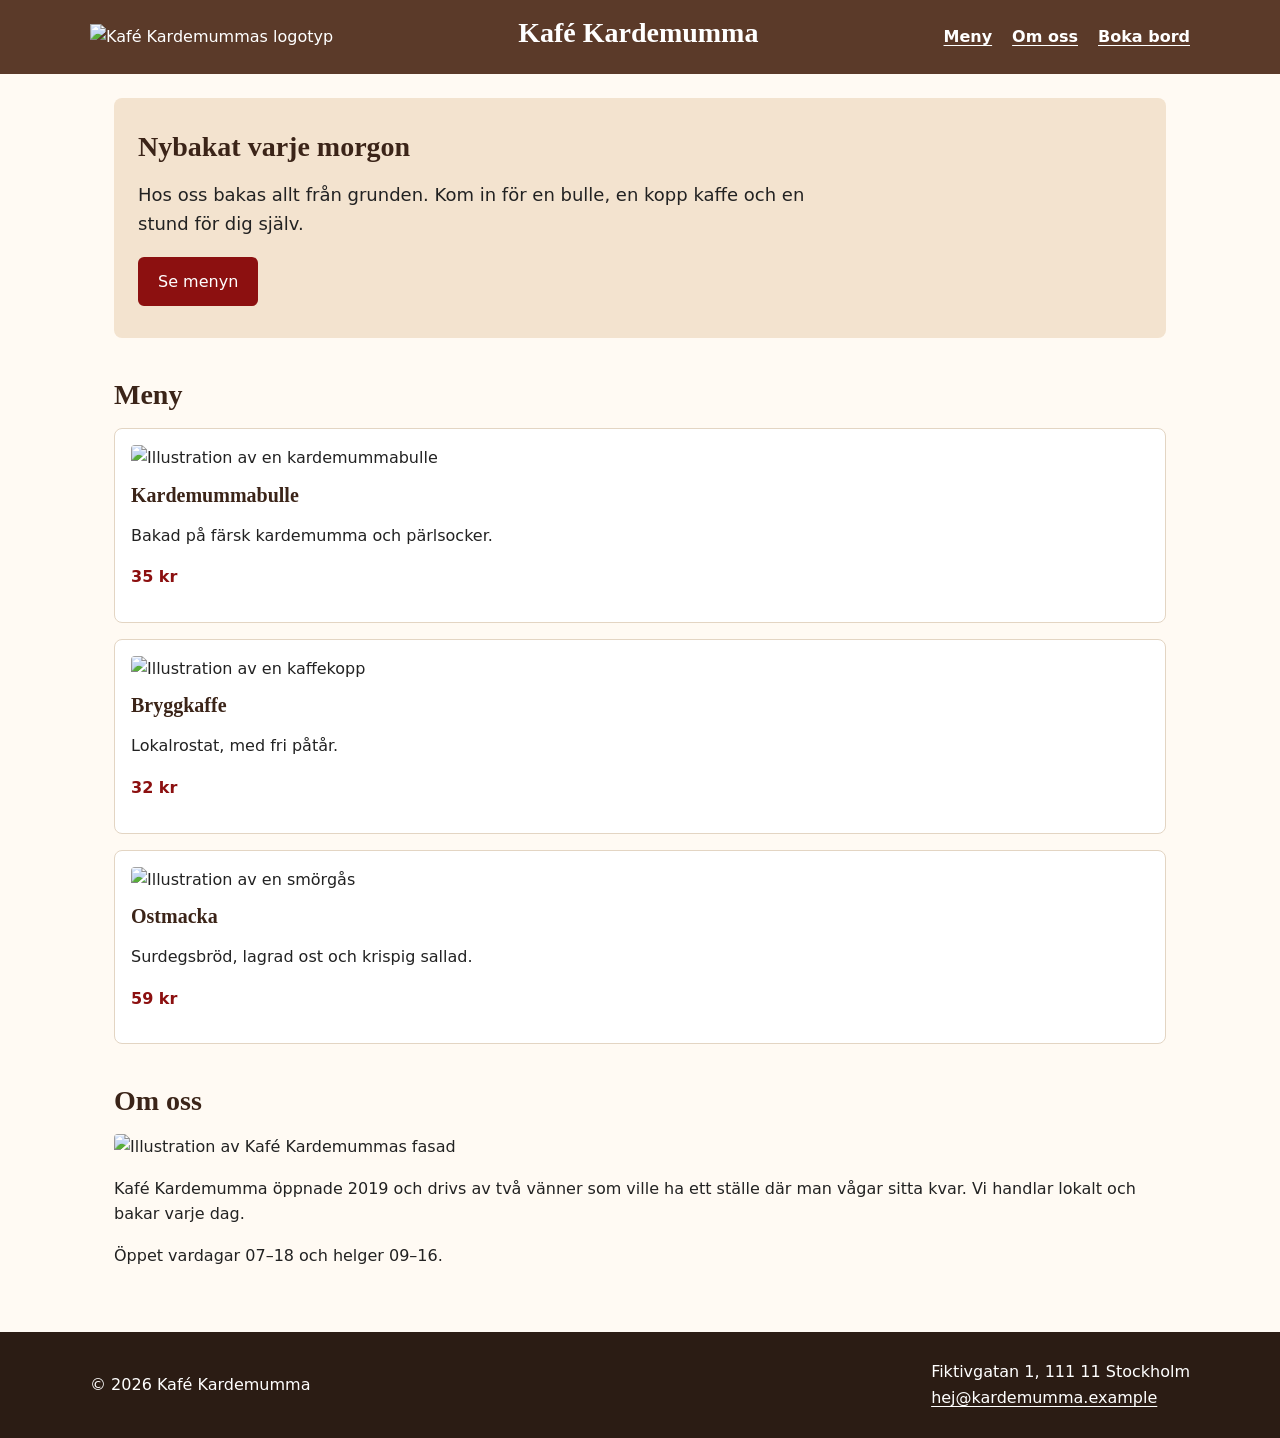
==== index.html @ 580e859e "Dag5: Justering sidhuvud och sidfot" ====
<!DOCTYPE html>
<html lang="sv">

<head>
  <meta charset="UTF-8">
  <meta name="viewport" content="width=device-width, initial-scale=1.0">
  <title>Kafé Kardemumma – fika i hjärtat av Stockholm</title>
  <link rel="stylesheet" href="styles.css">
</head>

<body>
  <header>
    <div class="container">
      <img src="images/logo.svg" alt="Kafé Kardemummas logotyp">
      <h1>Kafé Kardemumma</h1>
      <nav aria-label="Huvudmeny">
        <ul>
          <li><a href="#meny">Meny</a></li>
          <li><a href="#om-oss">Om oss</a></li>
          <li><a href="kontakt.html">Boka bord</a></li>
        </ul>
      </nav>
    </div>
  </header>

  <main>
    <section id="hero">
      <h2>Nybakat varje morgon</h2>
      <p>Hos oss bakas allt från grunden. Kom in för en bulle, en kopp kaffe och en stund för dig själv.</p>
      <a href="#meny" class="knapp">Se menyn</a>
    </section>

    <section id="meny">
      <h2>Meny</h2>
      <div class="meny-lista">
        <article>
          <img src="images/bulle.svg" alt="Illustration av en kardemummabulle">
          <h3>Kardemummabulle</h3>
          <p>Bakad på färsk kardemumma och pärlsocker.</p>
          <p class="pris">35 kr</p>
        </article>
        <article>
          <img src="images/kaffe.svg" alt="Illustration av en kaffekopp">
          <h3>Bryggkaffe</h3>
          <p>Lokalrostat, med fri påtår.</p>
          <p class="pris">32 kr</p>
        </article>
        <article>
          <img src="images/smorgas.svg" alt="Illustration av en smörgås">
          <h3>Ostmacka</h3>
          <p>Surdegsbröd, lagrad ost och krispig sallad.</p>
          <p class="pris">59 kr</p>
        </article>
      </div>
    </section>

    <section id="om-oss">
      <h2>Om oss</h2>
      <img src="images/kafe.svg" alt="Illustration av Kafé Kardemummas fasad">
      <p>Kafé Kardemumma öppnade 2019 och drivs av två vänner som ville ha ett ställe där man vågar sitta kvar. Vi
        handlar lokalt och bakar varje dag.</p>
      <p>Öppet vardagar 07–18 och helger 09–16.</p>
    </section>
  </main>

  <footer>
    <div class="container">
      <p>&copy; 2026 Kafé Kardemumma</p>
      <address>
        Fiktivgatan 1, 111 11 Stockholm<br>
        <a href="mailto:hej@kardemumma.example">hej@kardemumma.example</a>
      </address>
    </div>
  </footer>
</body>

</html>
---- styles.css ----
/* ===== Dag 3: grunder, boxmodell ===== */
*,
*::before,
*::after {
  box-sizing: border-box;
}

body {
  margin: 0;
  font-family: Arial, sans-serif;
  color: #222222;
  background-color: #fffaf3;
}

header {
  background-color: #5b3a29;
  color: #ffffff;
  padding: 16px 24px;
}

header h1 {
  margin: 0 0 8px;
}

nav ul {
  display: flex;
  gap: 20px;
  /* flex-direction: column; */
  list-style: none;
  margin: 0;
  padding: 0;
}

nav a {
  color: #ffffff;
}

main {
  padding: 24px;
  max-width: 1100px;
  margin: 0 auto;
}

section {
  margin-bottom: 40px;
}

article {
  background-color: #ffffff;
  border: 1px solid #e3d5c3;
  border-radius: 8px;
  padding: 16px;
  margin-bottom: 16px;
}

article img,
#om-oss img {
  max-width: 100%;
  height: auto;
  border-radius: 4px;
}

.knapp {
  display: inline-block;
  background-color: #8c1010;
  color: #ffffff;
  padding: 12px 20px;
  border: 0;
  border-radius: 6px;
  text-decoration: none;
}

.container {
  display: flex;
  justify-content: space-between;
  align-items: center;
  flex-wrap: wrap;
  max-width: 1100px;
  margin: 0 auto;
  gap: 24px;
}

footer {
  background-color: #2b1c14;
  color: #ffffff;
  padding: 24px;
}

footer a {
  color: #ffffff;
}

address {
  font-style: normal;
}

/* ===== Dag 4: typografi och färg ===== */
body {
  font-family:
    system-ui,
    -apple-system,
    "Segoe UI",
    Roboto,
    sans-serif;
  font-size: 1rem;
  line-height: 1.6;
}

h1,
h2,
h3 {
  font-family: Georgia, "Times New Roman", serif;
  line-height: 1.2;
  color: #3b2418;
}

header h1 {
  color: #ffffff;
  font-size: 1.75rem;
}

h2 {
  font-size: 1.75rem;
  margin: 0 0 16px;
}

h3 {
  font-size: 1.25rem;
  margin: 12px 0 8px;
}

.pris {
  font-weight: 700;
  color: #8c1010;
}

a {
  color: #8c1010;
  text-underline-offset: 3px;
}

a:hover {
  color: #5e0a0a;
}

nav a {
  font-weight: 600;
}

.knapp:hover {
  background-color: #6f0c0c;
}

a:focus-visible,
button:focus-visible,
input:focus-visible,
select:focus-visible,
textarea:focus-visible {
  outline: 3px solid #1a73e8;
  outline-offset: 2px;
}

#hero {
  background-color: #f3e3cf;
  padding: 32px 24px;
  border-radius: 8px;
}

#hero p {
  font-size: 1.125rem;
  max-width: 60ch;
}

/* Formulär */
.falt,
.val {
  margin-bottom: 16px;
}

label {
  display: block;
  font-weight: 600;
  margin-bottom: 4px;
}

.val label {
  display: inline;
  font-weight: 400;
  margin-left: 8px;
}

input[type="text"],
input[type="email"],
input[type="tel"],
input[type="date"],
select,
textarea {
  width: 100%;
  max-width: 28rem;
  padding: 10px 12px;
  border: 2px solid #8a7a6a;
  border-radius: 6px;
  font: inherit;
}

fieldset {
  border: 1px solid #e3d5c3;
  border-radius: 8px;
  margin: 0 0 16px;
  padding: 12px 16px;
}

legend {
  font-weight: 700;
  padding: 0 8px;
}
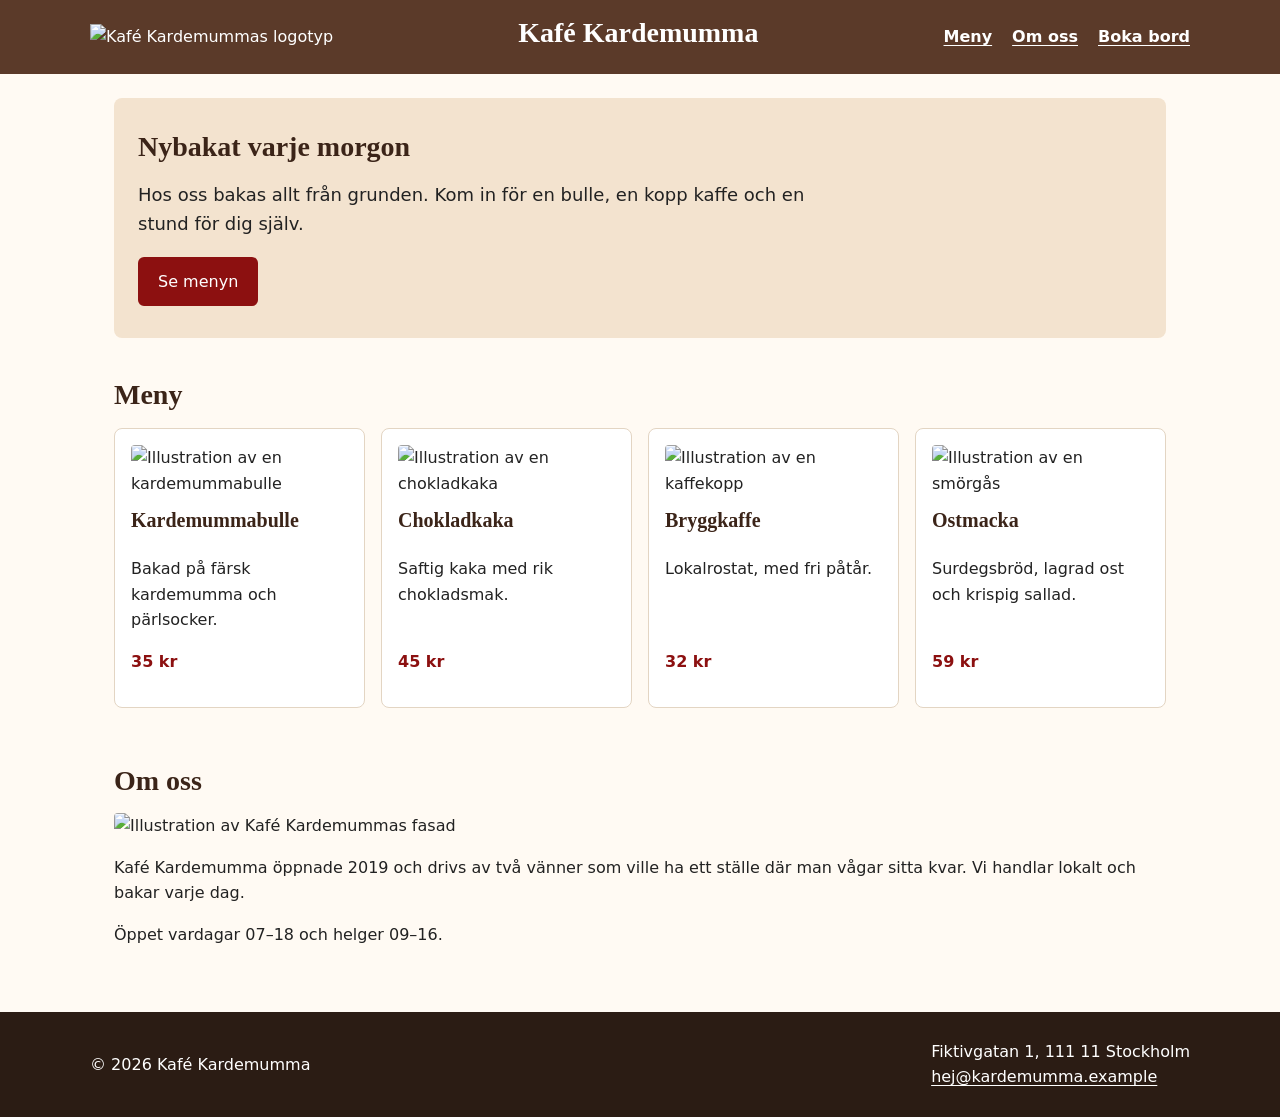
==== commit 0032e77c: "Dag5: Justering kort" ====
--- a/index.html
+++ b/index.html
@@ -33,27 +33,37 @@
     <section id="meny">
       <h2>Meny</h2>
       <div class="meny-lista">
-        <article>
-          <img src="images/bulle.svg" alt="Illustration av en kardemummabulle">
-          <h3>Kardemummabulle</h3>
-          <p>Bakad på färsk kardemumma och pärlsocker.</p>
-          <p class="pris">35 kr</p>
-        </article>
-        <article>
-          <img src="images/kaffe.svg" alt="Illustration av en kaffekopp">
-          <h3>Bryggkaffe</h3>
-          <p>Lokalrostat, med fri påtår.</p>
-          <p class="pris">32 kr</p>
-        </article>
-        <article>
-          <img src="images/smorgas.svg" alt="Illustration av en smörgås">
-          <h3>Ostmacka</h3>
-          <p>Surdegsbröd, lagrad ost och krispig sallad.</p>
-          <p class="pris">59 kr</p>
-        </article>
+        <div class="article__container">
+          <article>
+            <img src="images/bulle.svg" alt="Illustration av en kardemummabulle">
+            <h3>Kardemummabulle</h3>
+            <p>Bakad på färsk kardemumma och pärlsocker.</p>
+            <p class="pris">35 kr</p>
+          </article>
+
+          <article>
+            <img src="images/kaka.svg" alt="Illustration av en chokladkaka">
+            <h3>Chokladkaka</h3>
+            <p>Saftig kaka med rik chokladsmak.</p>
+            <p class="pris">45 kr</p>
+          </article>
+
+          <article>
+            <img src="images/kaffe.svg" alt="Illustration av en kaffekopp">
+            <h3>Bryggkaffe</h3>
+            <p>Lokalrostat, med fri påtår.</p>
+            <p class="pris">32 kr</p>
+          </article>
+
+          <article>
+            <img src="images/smorgas.svg" alt="Illustration av en smörgås">
+            <h3>Ostmacka</h3>
+            <p>Surdegsbröd, lagrad ost och krispig sallad.</p>
+            <p class="pris">59 kr</p>
+          </article>
+        </div>
       </div>
     </section>
-
     <section id="om-oss">
       <h2>Om oss</h2>
       <img src="images/kafe.svg" alt="Illustration av Kafé Kardemummas fasad">
--- a/styles.css
+++ b/styles.css
@@ -77,7 +77,19 @@
   flex-wrap: wrap;
   max-width: 1100px;
   margin: 0 auto;
-  gap: 24px;
+  gap: 16px;
+}
+
+.article__container {
+  display: flex;
+  gap: 16px;
+  flex-wrap: wrap;
+}
+
+.article__container article {
+  display: flex;
+  flex-direction: column;
+  flex: 1 1 220px;
 }
 
 footer {
@@ -132,6 +144,7 @@
 .pris {
   font-weight: 700;
   color: #8c1010;
+  margin-top: auto;
 }
 
 a {
